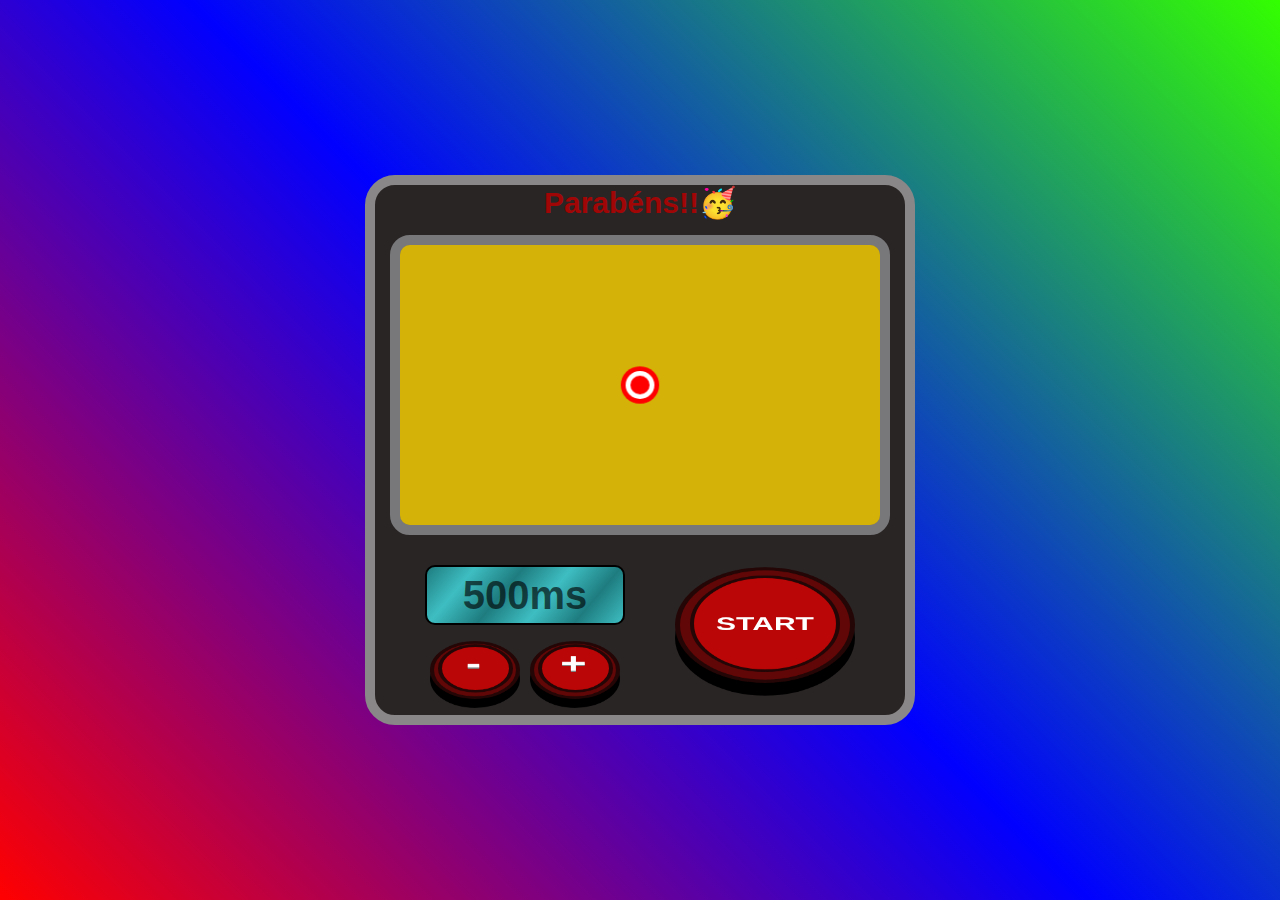
==== index.html @ 61dd3a86 "novo visual" ====
<!DOCTYPE html>
<html lang="pt-br">

<head>
    <meta charset="UTF-8">
    <meta http-equiv="X-UA-Compatible" content="IE=edge">
    <meta name="viewport" content="width=device-width, initial-scale=1.0">
    <title>Mouse</title>
    <link rel="stylesheet" href="style.css">

    <style>

    </style>

</head>

<body>
    <main>
        <h1 class="parabens">Parabéns!!🥳</h1>
        <canvas width="500" height="300"></canvas>
        <section>

            <div class="painel-controle">

                <div class="painel-segundos">
                    <div class="velocidade"></div>
                </div>

                <div class="painel-botoes">
                    <button class="baixar"><div class="sinal menos">-</div></button>
                    <button class="aumentar"><div class="sinal mais">+</div></button>
                </div>


            </div>

                <div class="caixa-botao">
                    <button class="botao">START</button>
                </div>
            
        </section>

    </main>
    <script src="script.js"></script>
</body>

</html>
---- style.css ----
* {
    margin: 0;
    padding: 0;
    box-sizing: border-box;
    font-family: sans-serif;
}

body {
    display: flex;
    justify-content: center;
    align-items: center;
    background-image: linear-gradient(45deg, red, blue, rgb(51, 255, 0));
    height: 100vh;
}

main {
    width: 550px;
    height: 550px;
    display: flex;
    flex-direction: column;
    align-items: center;
    background-color: rgb(42, 37, 37);
    padding-bottom: 20px;
    border-radius: 30px;
    border: solid 10px rgb(137, 135, 135);

}

h1 {
    display: ;
    color: rgb(161, 6, 6);
    font-weight: 900;
    font-size: 30px;
    position: absolute;

}

canvas {
    margin-top: 50px;
    border: solid 10px rgb(120, 120, 122);
    border-radius: 20px;
    width: 500px;
    height: 300px;
    background-color: #fad10292;
}

section {
    width: calc(100% - 100px);
    display: flex;
    justify-content: space-between;
    align-items: center;
}

.painel-controle {
    display: flex;
    flex-direction: column;
    align-items: center;
}


.painel-segundos {
    display: flex;
    justify-content: center;
    margin-top: 30px;

}

.velocidade {
    width: 200px;
    height: 60px;
    background-image: linear-gradient(-50deg, rgb(62, 190, 194), rgb(30, 124, 127), rgb(62, 190, 194), rgb(30, 124, 127), rgb(62, 190, 194), rgb(30, 124, 127));
    border: solid 2px rgb(0, 0, 0);
    border-radius: 10px;
    color: rgba(0, 0, 0, 0.63);
    font-weight: bold;
    font-size: 40px;
    display: flex;
    justify-content: center;
    align-items: center;

}

.painel-botoes {
    width: 200px;
    display: flex;
    justify-content: space-around;

}

.caixa-botao {
    display: flex;
    justify-content: center;
    align-items: center;
    width: 180px;
    height: 180px;
    border-radius: 50%;
    background-color: rgb(97, 7, 7);
    border: solid 5px rgb(36, 6, 6);
    transform: rotateX(50deg);
    box-shadow: 0 20px 0 rgb(0, 0, 0);


}

.botao {
    font-size: 30px;
    font-weight: bold;
    width: 150px;
    height: 150px;
    border: solid 4px rgb(36, 6, 6);
    border-radius: 50%;
    background-color: rgb(186, 6, 6);
    color: white;
    transition: transform 0.1s;
    margin-bottom: 5px;


}

.botao:active {
    transform: scale(0.9);

}



.baixar,
.aumentar {
    width: 90px;
    height: 90px;
    background-color: rgb(97, 7, 7);
    border: solid 4px rgb(36, 6, 6);
    border-radius: 50%;
    font-weight: bold;
    color: white;
    transform: rotateX(40deg);
    box-shadow: 0 14px 0 rgb(0, 0, 0);
    text-shadow: 0 2px 0 rgb(128, 128, 128);
    display: flex;
    justify-content: center;
    align-items: center;
    transform: rotateX(50deg);

}

.sinal {
    width: 75px;
    height: 75px;
    border-radius: 50%;
    border: solid 4px rgb(36, 6, 6);
    background-color: rgb(186, 6, 6);
    font-size: 45px;
    padding-right: 3px;
    margin-bottom: 5px;

}




.sinal:active {
    transform: scale(0.9);
}
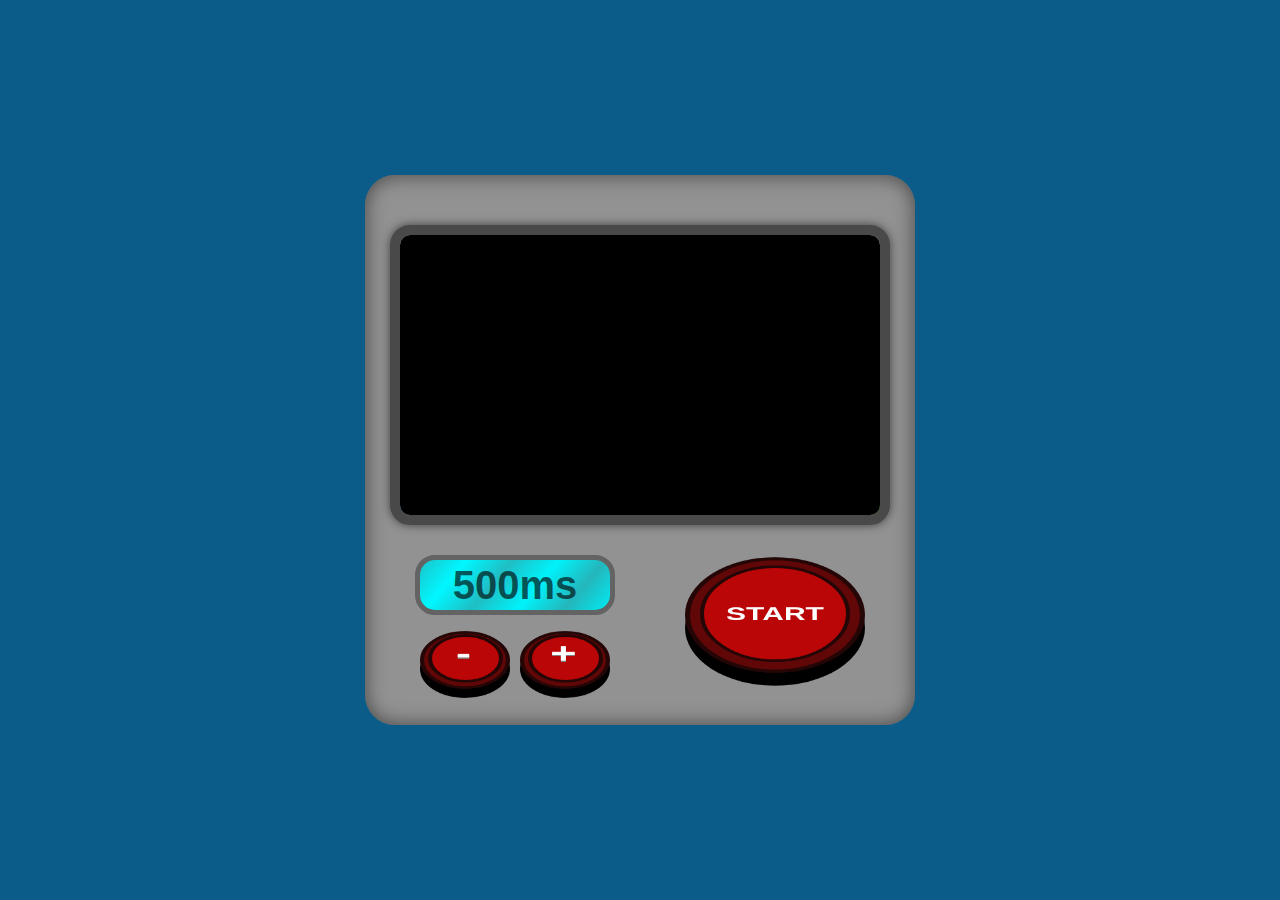
==== commit a59b6dd8: "final" ====
--- a/index.html
+++ b/index.html
@@ -15,9 +15,9 @@
 </head>
 
 <body>
+    <h1 class="parabens">Parabéns!!🥳</h1>
     <main>
-        <h1 class="parabens">Parabéns!!🥳</h1>
-        <canvas width="500" height="300"></canvas>
+        <canvas width="500" height="300"> ola</canvas>
         <section>
 
             <div class="painel-controle">
@@ -27,17 +27,21 @@
                 </div>
 
                 <div class="painel-botoes">
-                    <button class="baixar"><div class="sinal menos">-</div></button>
-                    <button class="aumentar"><div class="sinal mais">+</div></button>
+                    <button class="baixar">
+                        <div class="sinal menos">-</div>
+                    </button>
+                    <button class="aumentar">
+                        <div class="sinal mais">+</div>
+                    </button>
                 </div>
 
 
             </div>
 
-                <div class="caixa-botao">
-                    <button class="botao">START</button>
-                </div>
-            
+            <div class="caixa-botao">
+                <button class="botao">START</button>
+            </div>
+
         </section>
 
     </main>
--- a/style.css
+++ b/style.css
@@ -7,10 +7,15 @@
 
 body {
     display: flex;
+    flex-direction: column;
     justify-content: center;
     align-items: center;
-    background-image: linear-gradient(45deg, red, blue, rgb(51, 255, 0));
+    background-color: rgb(12, 92, 138);
     height: 100vh;
+}
+
+.novo-body {
+    background-color: rgb(38, 204, 5);
 }
 
 main {
@@ -19,29 +24,33 @@
     display: flex;
     flex-direction: column;
     align-items: center;
-    background-color: rgb(42, 37, 37);
+    background-color: rgb(146, 146, 146);
     padding-bottom: 20px;
     border-radius: 30px;
-    border: solid 10px rgb(137, 135, 135);
+    box-shadow: inset 0px 0px 20px rgb(68, 68, 68);
 
 }
 
 h1 {
-    display: ;
-    color: rgb(161, 6, 6);
+    display: none;
+    color: rgb(206, 3, 3);
     font-weight: 900;
-    font-size: 30px;
-    position: absolute;
-
+    font-size: 100px;
+    margin-bottom: 100px;
+  
 }
 
 canvas {
     margin-top: 50px;
-    border: solid 10px rgb(120, 120, 122);
+    box-shadow: 0 0 10px rgb(63, 63, 63);
     border-radius: 20px;
     width: 500px;
     height: 300px;
-    background-color: #fad10292;
+    border: solid 10px rgb(73, 73, 73);
+    background-image: url(R.jpg);
+    background-size: cover;
+    cursor: pointer;
+
 }
 
 section {
@@ -68,9 +77,9 @@
 .velocidade {
     width: 200px;
     height: 60px;
-    background-image: linear-gradient(-50deg, rgb(62, 190, 194), rgb(30, 124, 127), rgb(62, 190, 194), rgb(30, 124, 127), rgb(62, 190, 194), rgb(30, 124, 127));
-    border: solid 2px rgb(0, 0, 0);
-    border-radius: 10px;
+    background-image: linear-gradient(-50deg, rgb(0, 235, 243), rgb(36, 182, 187), rgb(0, 242, 250), rgb(31, 190, 196), rgb(0, 247, 255), rgb(27, 195, 201));
+    border: solid 5px rgb(99, 99, 99);
+    border-radius: 20px;
     color: rgba(0, 0, 0, 0.63);
     font-weight: bold;
     font-size: 40px;
@@ -113,6 +122,7 @@
     color: white;
     transition: transform 0.1s;
     margin-bottom: 5px;
+    cursor: pointer;
 
 
 }
@@ -152,6 +162,7 @@
     font-size: 45px;
     padding-right: 3px;
     margin-bottom: 5px;
+    cursor: pointer;
 
 }
 
